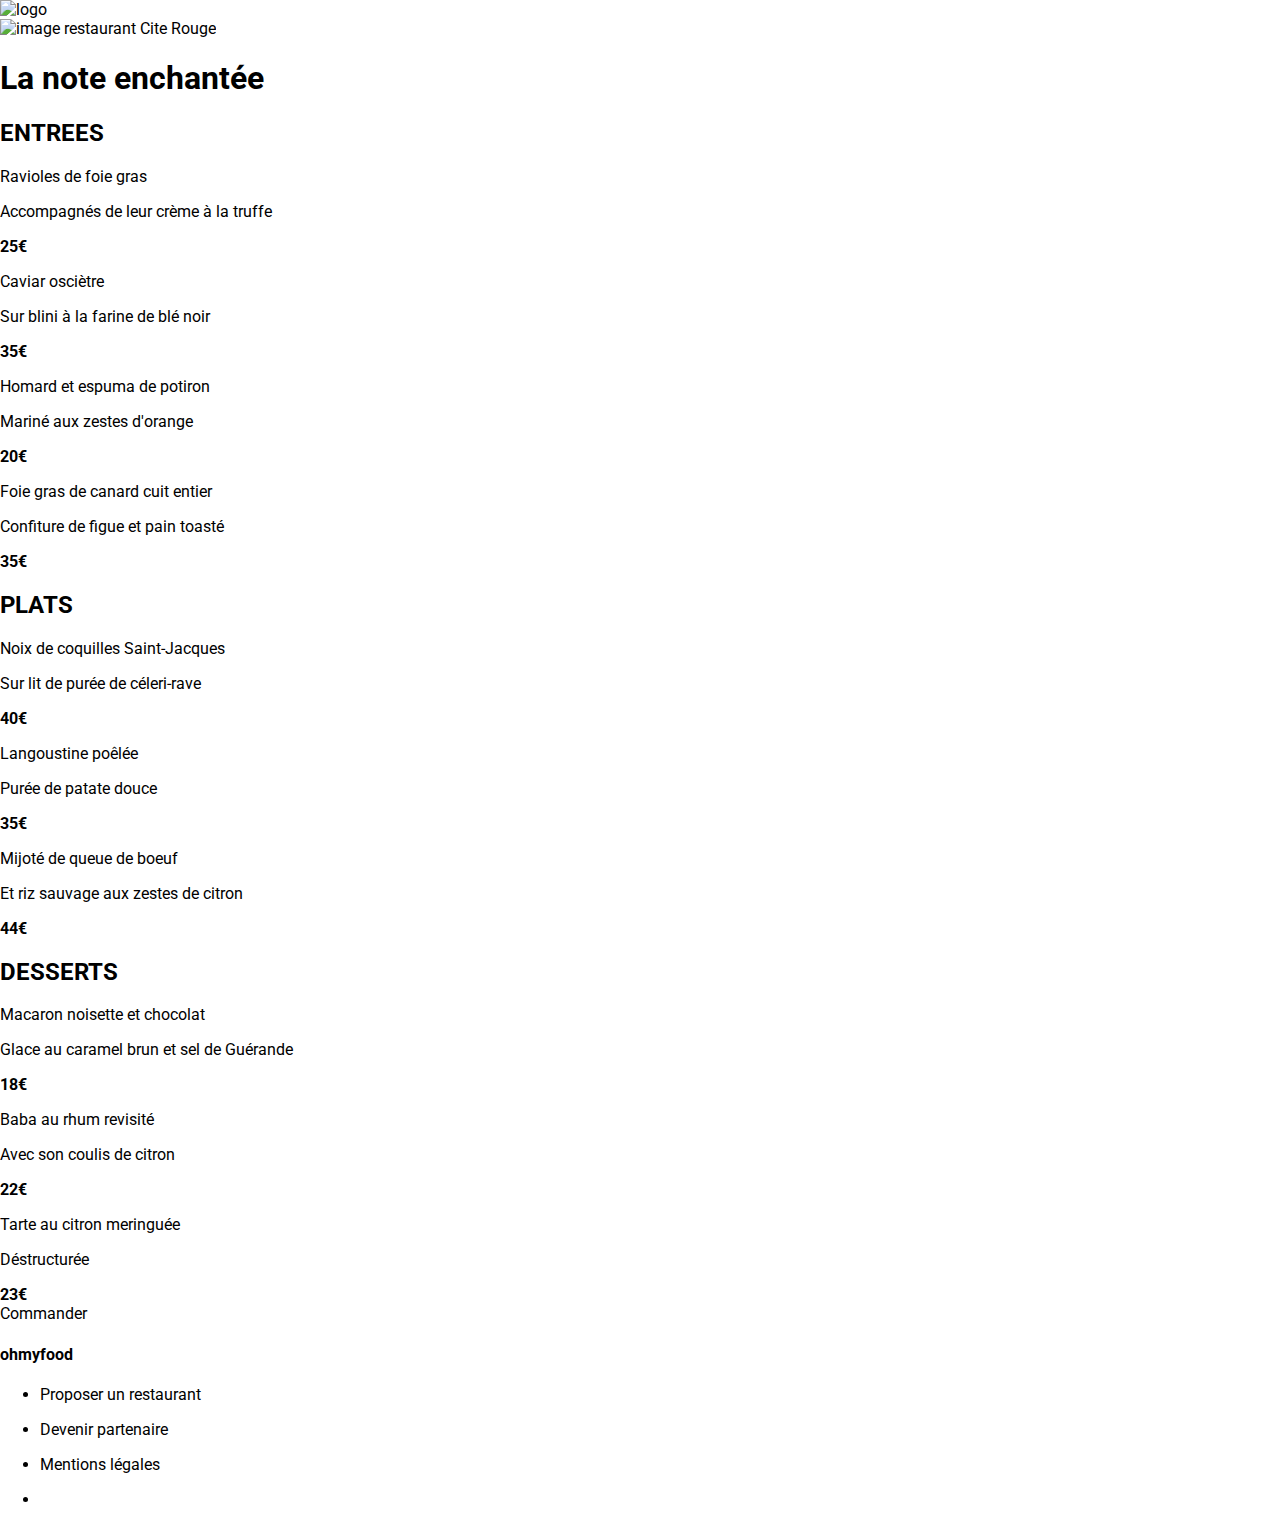
==== menus/lanoteenchantee/index.html @ 4b8d13b3 "modification pour le menu la note enchantée" ====
<!DOCTYPE html>
<html lang="fr">

<head>
    <meta charset="UTF-8">
    <meta name="viewport" content="width=device-width, initial-scale=1.0">
    <link rel="stylesheet" type="text/css" href="../../styles.css">
    <title>La note enchantée</title>
    <script src="https://kit.fontawesome.com/b6d9253c4b.js" crossorigin="anonymous"></script>
</head>

<body class="menus">
    <div class="content_container">
        <header>
            <div class="hautpage">
                <a href="../../index.html">
                <i class="fas fa-arrow-left"></i></a>
                <div class="logo">
                    <img src="../../images/logo/ohmyfood.png" alt="logo">
                </div>
            </div>
            <img src="../../images/restaurants/Charonne.jpg" class="img_menue" alt="image restaurant Cite Rouge">
        </header>
        <section>
            <div class="ensemble">
                <div class="heart">
                    <h1>La note enchantée</h1>
                    <i class="far fa-heart"></i>
                </div>
                <article>
                    <div class="repas_titre">
                        <h2>ENTREES</h2>
                        <div class="trio">
                            <div class="repas">
                                <div class="regroupement">
                                    <p>Ravioles de foie gras</p>
                                    <div class="prix">
                                        <p>Accompagnés de leur crème à la truffe</p><strong>25€</strong>
                                    </div>
                                </div>
                            </div>
                            <div class="repas">
                                <div class="regroupement">
                                    <p>Caviar osciètre</p>
                                    <div class="prix">
                                        <p>Sur blini à la farine de blé noir</p><strong>35€</strong>
                                    </div>
                                </div>
                            </div>
                            <div class="repas">
                                <div class="regroupement">
                                    <p>Homard et espuma de potiron</p>
                                    <div class="prix">
                                        <p>Mariné aux zestes d'orange</p><strong>20€</strong>
                                    </div>
                                </div>
                            </div>
                            <div class="repas">
                                <div class="regroupement">
                                    <p>Foie gras de canard cuit entier</p>
                                    <div class="prix">
                                        <p>Confiture de figue et pain toasté</p><strong>35€</strong>
                                    </div>
                                </div>
                            </div>
                        </div>
                    </div>
                </article>
                <article>
                    <div class="repas_titre">
                        <h2>PLATS</h2>
                        <div class="trio">
                            <div class="repas">
                                <div class="regroupement">
                                    <p>Noix de coquilles Saint-Jacques</p>
                                    <div class="prix">
                                        <p>Sur lit de purée de céleri-rave</p><strong>40€</strong>
                                    </div>
                                </div>
                            </div>
                            <div class="repas">
                                <div class="regroupement">
                                    <p>Langoustine poêlée</p>
                                    <div class="prix">
                                        <p>Purée de patate douce</p><strong>35€</strong>
                                    </div>
                                </div>
                            </div>
                            <div class="repas">
                                <div class="regroupement">
                                    <p>Mijoté de queue de boeuf</p>
                                    <div class="prix">
                                        <p>Et riz sauvage aux zestes de citron</p><strong>44€</strong>
                                    </div>
                                </div>
                            </div>
                        </div>
                    </div>
                </article>
                <article>
                    <div class="repas_titre">
                        <h2>DESSERTS</h2>
                        <div class="trio">
                            <div class="repas">
                                <div class="regroupement">
                                    <p>Macaron noisette et chocolat</p>
                                    <div class="prix">
                                        <p>Glace au caramel brun et sel de Guérande</p><strong>18€</strong>
                                    </div>
                                </div>
                            </div>
                            <div class="repas">
                                <div class="regroupement">
                                    <p>Baba au rhum revisité</p>
                                    <div class="prix">
                                        <p>Avec son coulis de citron</p><strong>22€</strong>
                                    </div>
                                </div>
                            </div>
                            <div class="repas">
                                <div class="regroupement">
                                    <p>Tarte au citron meringuée</p>
                                    <div class="prix">
                                        <p>Déstructurée</p><strong>23€</strong>
                                    </div>
                                </div>
                            </div>
                        </div>
                    </div>

                </article>
                <div class="button">
                    <span class="btn-search_text show-desktop">Commander</span>
                </div>
            </div>
        </section>
        <footer>
            <div class="bloc">
                <h4>ohmyfood</h4>
                <ul class="list">
                    <li>
                        <i class="fas fa-utensils"></i>
                        <p>Proposer un restaurant</p>
                    </li>
                    <li>
                        <i class="fas fa-hands-helping"></i>
                        <p>Devenir partenaire</p>
                    </li>
                    <li>
                        <p>Mentions légales</p>
                    </li>
                    <li>
                        <p><a href="mail:contact@ohmyfood.com">Contact</a></p>
                    </li>
                </ul>
            </div>

        </footer>
    </div>


</body>

</html>
---- styles.css ----
@import url("https://fonts.googleapis.com/css2?family=Shrikhand&display=swap");
@import url("https://fonts.googleapis.com/css2?family=Roboto:ital,wght@0,100;0,300;0,400;0,500;0,700;1,100;1,300;1,400;1,500&display=swap");
.home header {
  display: grid;
}
.home .logo {
  text-align: center;
}
.home .logo img {
  width: 150px;
  margin-top: 20px;
}
@media screen and (min-width: 1024px) {
  .home .logo img {
    width: 500px;
  }
}
.home .recherche {
  width: 100%;
  justify-content: center;
  display: flex;
  background-color: #EAEAEA;
}
.home .fas.fa-map-marker-alt {
  display: flex;
  justify-content: center;
  align-items: center;
  padding-right: 20px;
}
.home h1 {
  text-align: center;
  font-weight: bold;
  font-size: 22px;
}
.home .reservez {
  background-color: #F6F6F6;
  height: 230px;
}
.home .reservez p {
  text-align: center;
}
.home h2 {
  margin-left: 25px;
}
@media screen and (min-width: 768px) {
  .home h2 {
    display: flex;
    justify-content: center;
    margin-left: 0px;
  }
}
.home .bouton {
  width: 240px;
  height: 55px;
  display: flex;
  justify-content: center;
  align-items: center;
  border-radius: 30px;
  font-size: 18px;
  margin-left: 65px;
  color: white;
  background: linear-gradient(0deg, #a25bdd 0%, #e671da 100%);
}
@media screen and (min-width: 768px) {
  .home .bouton {
    margin: auto;
  }
}
.home .fonctionnement {
  width: auto;
  height: 70px;
  display: flex;
  align-items: center;
  justify-content: space-around;
  font-weight: bold;
  position: relative;
  z-index: 0;
  margin: 0px 20px 20px 30px;
  border-radius: 20px;
  background-color: #F6F6F6;
}
@media screen and (min-width: 768px) {
  .home .fonctionnement {
    width: 70%;
    margin-left: 100px;
  }
}
.home .fonctionnement p {
  margin-right: 60px;
  align-items: center;
}
.home .fonctionnement .fas {
  margin-left: 20px;
}
.home .number {
  width: 20px;
  height: 20px;
  position: absolute;
  z-index: 1;
  margin-top: 25px;
  margin-left: 22px;
  border-radius: 50%;
  background-color: #9356DC;
}
@media screen and (min-width: 768px) {
  .home .number {
    margin-left: 91px;
  }
}
.home .number p {
  margin-right: 0px;
  margin-top: 0px;
  margin-left: 5px;
  color: white;
}
.home section {
  background-color: #F6F6F6;
  padding-top: 20px;
}
.home article {
  width: auto;
  height: 245px;
  margin: 0px 20px 20px 20px;
  border-radius: 20px;
  background-color: white;
  margin-top: 20px;
  box-shadow: 3px 3px 6px #DBDBDB;
  color: black;
  position: relative;
}
.home article h3 {
  margin: 10px 0px 0px 20px;
  font-weight: bold;
}
.home article p {
  margin-left: 20px;
  margin-top: 0px;
  font-weight: normal;
}
.home article img {
  width: 100%;
  height: 175px;
  display: flex;
  object-fit: cover;
  margin: auto;
  border-radius: 20px 20px 0 0;
}
.home article .new {
  width: 30%;
  height: 40px;
  font-weight: bold;
  background-color: #99E2D0;
  position: absolute;
  right: 15px;
  margin-top: 20px;
}
@media screen and (min-width: 768px) {
  .home article .new {
    width: 25%;
  }
}
.home article .new > p {
  display: flex;
  justify-content: center;
  color: #3b8f6f;
  margin-left: 0px;
  margin-top: 10px;
}
.home article .heart {
  display: flex;
  justify-content: space-between;
  margin-right: 30px;
}
.home article .heart .fa-heart {
  margin-top: 15px;
  font-size: 25px;
  border-radius: 50%;
  background-size: 50px;
}
.home article .heart .fas {
  color: #9356DC;
}
.home footer {
  margin-top: 50px;
  background-color: #353535;
  color: white;
}
.home footer .bloc {
  margin-left: 20px;
  padding-bottom: 25px;
}
@media screen and (min-width: 768px) {
  .home footer .bloc {
    display: flex;
    flex-direction: column;
    align-items: center;
  }
}
.home footer h4 {
  font-family: "Shrikhand", cursive;
  padding-top: 20px;
}
@media screen and (min-width: 768px) {
  .home footer h4 {
    font-size: 25px;
    padding-top: 0px;
  }
}
.home footer ul {
  list-style-type: none;
  padding-left: 0px;
}
.home footer ul li {
  display: flex;
  line-height: 5px;
}
@media screen and (min-width: 768px) {
  .home footer ul li {
    justify-content: center;
  }
}
.home footer ul li .fas {
  margin-right: 15px;
  margin-top: 20px;
}
@media screen and (min-width: 768px) {
  .home footer ul li .fas {
    margin-top: 10px;
  }
}

img {
  max-width: 100%;
}

p {
  font-size: 16px;
}

body {
  font-family: "Roboto", sans-serif;
  width: 100%;
  max-width: 1700px;
  margin: 0 auto;
}

a {
  text-decoration: none;
  color: white;
}

/*# sourceMappingURL=styles.css.map */
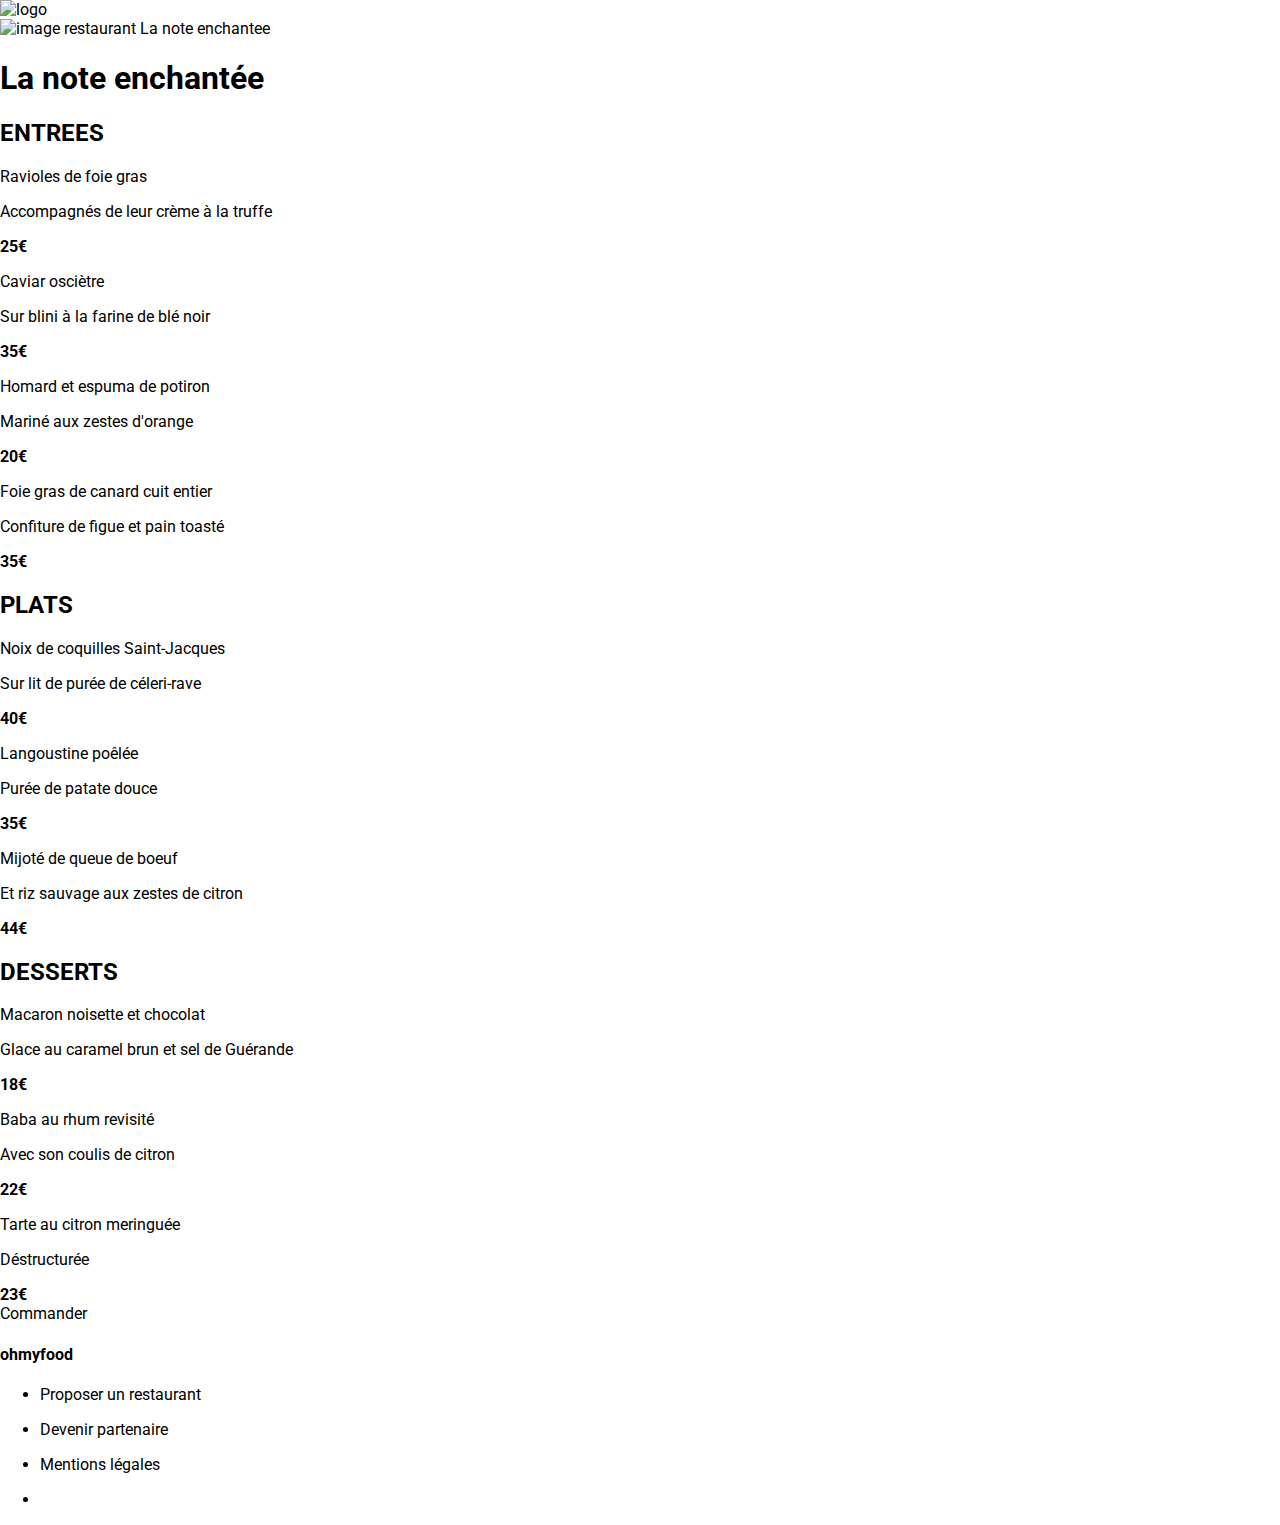
==== commit 4f60982f: "creation du menu lapalette et modif de lanote" ====
--- a/menus/lanoteenchantee/index.html
+++ b/menus/lanoteenchantee/index.html
@@ -19,7 +19,7 @@
                     <img src="../../images/logo/ohmyfood.png" alt="logo">
                 </div>
             </div>
-            <img src="../../images/restaurants/Charonne.jpg" class="img_menue" alt="image restaurant Cite Rouge">
+            <img src="../../images/restaurants/Charonne.jpg" class="img_menue" alt="image restaurant La note enchantee">
         </header>
         <section>
             <div class="ensemble">
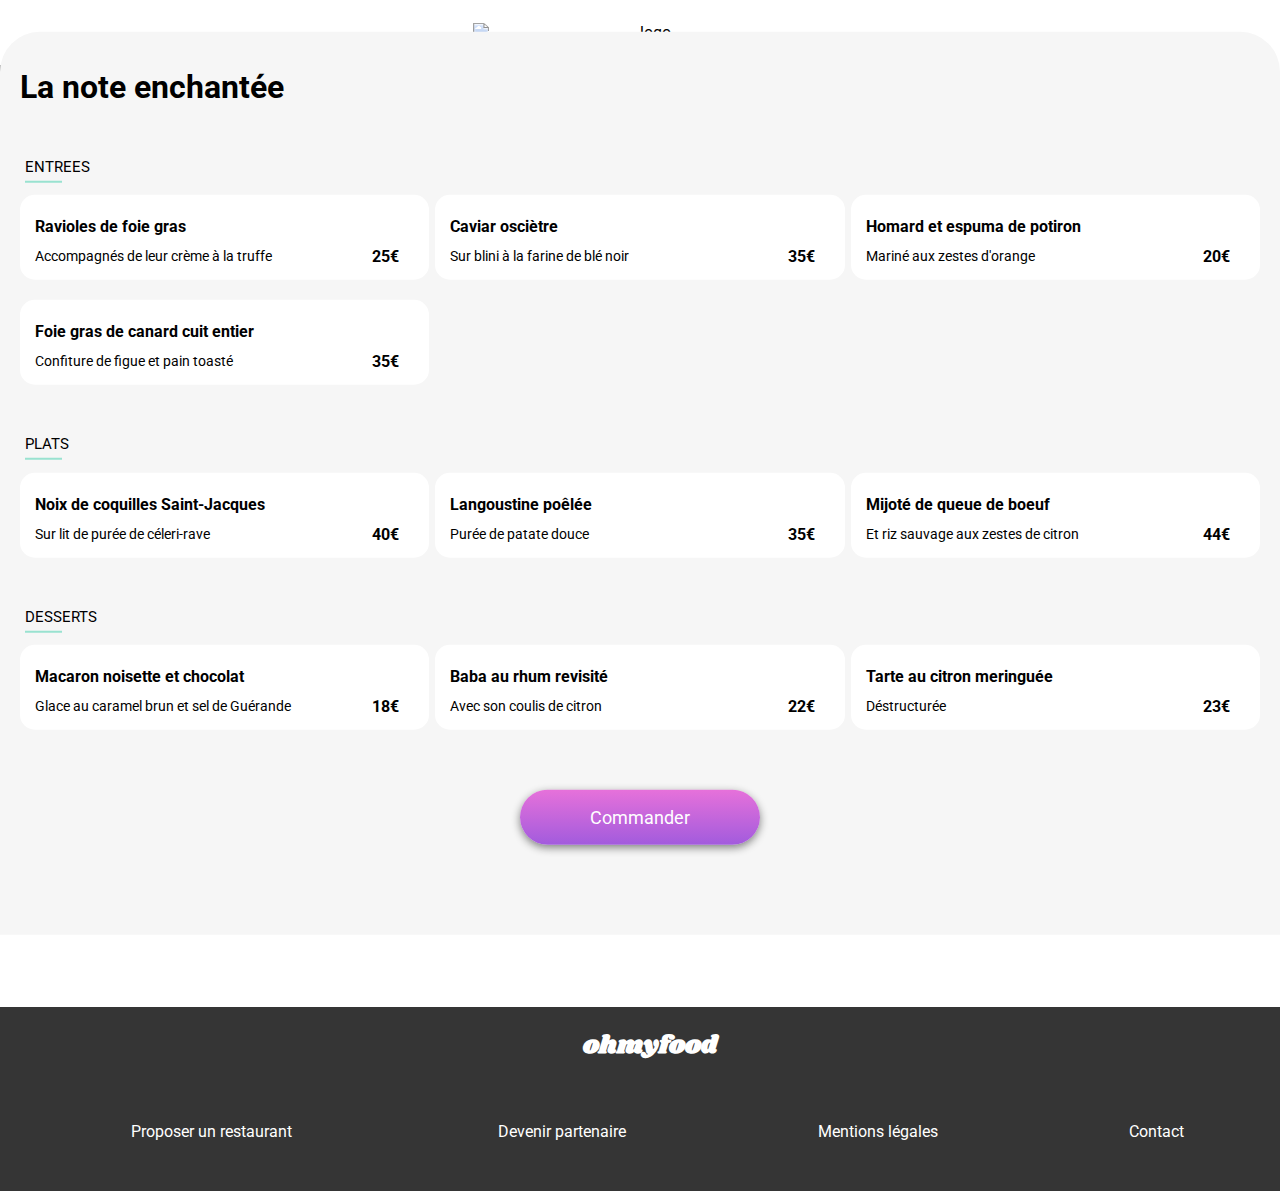
==== commit d68e9929: "Verification validator html et css" ====
--- a/menus/lanoteenchantee/index.html
+++ b/menus/lanoteenchantee/index.html
@@ -14,7 +14,7 @@
         <header>
             <div class="hautpage">
                 <a href="../../index.html">
-                <i class="fas fa-arrow-left"></i></a>
+                    <i class="fas fa-arrow-left"></i></a>
                 <div class="logo">
                     <img src="../../images/logo/ohmyfood.png" alt="logo">
                 </div>
@@ -31,37 +31,41 @@
                     <div class="repas_titre">
                         <h2>ENTREES</h2>
                         <div class="trio">
-                            <div class="repas">
+                            <div class="repas animation1">
                                 <div class="regroupement">
                                     <p>Ravioles de foie gras</p>
                                     <div class="prix">
                                         <p>Accompagnés de leur crème à la truffe</p><strong>25€</strong>
                                     </div>
                                 </div>
+                                <span class="icon"><i class="fas fa-check-circle"></i></span>
                             </div>
-                            <div class="repas">
+                            <div class="repas animation2">
                                 <div class="regroupement">
                                     <p>Caviar osciètre</p>
                                     <div class="prix">
                                         <p>Sur blini à la farine de blé noir</p><strong>35€</strong>
                                     </div>
                                 </div>
+                                <span class="icon"><i class="fas fa-check-circle"></i></span>
                             </div>
-                            <div class="repas">
+                            <div class="repas animation3">
                                 <div class="regroupement">
                                     <p>Homard et espuma de potiron</p>
                                     <div class="prix">
                                         <p>Mariné aux zestes d'orange</p><strong>20€</strong>
                                     </div>
                                 </div>
+                                <span class="icon"><i class="fas fa-check-circle"></i></span>
                             </div>
-                            <div class="repas">
+                            <div class="repas animation4">
                                 <div class="regroupement">
                                     <p>Foie gras de canard cuit entier</p>
                                     <div class="prix">
                                         <p>Confiture de figue et pain toasté</p><strong>35€</strong>
                                     </div>
                                 </div>
+                                <span class="icon"><i class="fas fa-check-circle"></i></span>
                             </div>
                         </div>
                     </div>
@@ -70,29 +74,32 @@
                     <div class="repas_titre">
                         <h2>PLATS</h2>
                         <div class="trio">
-                            <div class="repas">
+                            <div class="repas animation5">
                                 <div class="regroupement">
                                     <p>Noix de coquilles Saint-Jacques</p>
                                     <div class="prix">
                                         <p>Sur lit de purée de céleri-rave</p><strong>40€</strong>
                                     </div>
                                 </div>
+                                <span class="icon"><i class="fas fa-check-circle"></i></span>
                             </div>
-                            <div class="repas">
+                            <div class="repas animation6">
                                 <div class="regroupement">
                                     <p>Langoustine poêlée</p>
                                     <div class="prix">
                                         <p>Purée de patate douce</p><strong>35€</strong>
                                     </div>
                                 </div>
+                                <span class="icon"><i class="fas fa-check-circle"></i></span>
                             </div>
-                            <div class="repas">
+                            <div class="repas animation7">
                                 <div class="regroupement">
                                     <p>Mijoté de queue de boeuf</p>
                                     <div class="prix">
                                         <p>Et riz sauvage aux zestes de citron</p><strong>44€</strong>
                                     </div>
                                 </div>
+                                <span class="icon"><i class="fas fa-check-circle"></i></span>
                             </div>
                         </div>
                     </div>
@@ -101,37 +108,39 @@
                     <div class="repas_titre">
                         <h2>DESSERTS</h2>
                         <div class="trio">
-                            <div class="repas">
+                            <div class="repas animation8">
                                 <div class="regroupement">
                                     <p>Macaron noisette et chocolat</p>
                                     <div class="prix">
                                         <p>Glace au caramel brun et sel de Guérande</p><strong>18€</strong>
                                     </div>
                                 </div>
+                                <span class="icon"><i class="fas fa-check-circle"></i></span>
                             </div>
-                            <div class="repas">
+                            <div class="repas animation9">
                                 <div class="regroupement">
                                     <p>Baba au rhum revisité</p>
                                     <div class="prix">
                                         <p>Avec son coulis de citron</p><strong>22€</strong>
                                     </div>
                                 </div>
+                                <span class="icon"><i class="fas fa-check-circle"></i></span>
                             </div>
-                            <div class="repas">
+                            <div class="repas animation10">
                                 <div class="regroupement">
                                     <p>Tarte au citron meringuée</p>
                                     <div class="prix">
                                         <p>Déstructurée</p><strong>23€</strong>
                                     </div>
                                 </div>
+                                <span class="icon"><i class="fas fa-check-circle"></i></span>
                             </div>
                         </div>
                     </div>
-
                 </article>
-                <div class="button">
-                    <span class="btn-search_text show-desktop">Commander</span>
-                </div>
+            </div>
+            <div class="button">
+                <span class="btn-search_text show-desktop">Commander</span>
             </div>
         </section>
         <footer>
--- a/styles.css
+++ b/styles.css
@@ -1,5 +1,15 @@
 @import url("https://fonts.googleapis.com/css2?family=Shrikhand&display=swap");
 @import url("https://fonts.googleapis.com/css2?family=Roboto:ital,wght@0,100;0,300;0,400;0,500;0,700;1,100;1,300;1,400;1,500&display=swap");
+@keyframes anime {
+  from {
+    opacity: 0;
+    transform: translateY(20px);
+  }
+  to {
+    opacity: 1;
+    transform: translateY(0);
+  }
+}
 .home header {
   display: grid;
 }
@@ -10,9 +20,14 @@
   width: 150px;
   margin-top: 20px;
 }
-@media screen and (min-width: 1024px) {
+@media screen and (min-width: 768px) {
   .home .logo img {
-    width: 500px;
+    width: 250px;
+  }
+}
+@media screen and (min-width: 1024px) {
+  .home .logo img {
+    width: 350px;
   }
 }
 .home .recherche {
@@ -56,14 +71,19 @@
   justify-content: center;
   align-items: center;
   border-radius: 30px;
+  border: 0px solid;
   font-size: 18px;
   margin-left: 65px;
+  margin: auto;
   color: white;
   background: linear-gradient(0deg, #a25bdd 0%, #e671da 100%);
-}
-@media screen and (min-width: 768px) {
-  .home .bouton {
-    margin: auto;
+  box-shadow: 0px 3px 9px grey;
+  cursor: pointer;
+}
+@media screen and (min-width: 1024px) {
+  .home .menu {
+    display: flex;
+    justify-content: center;
   }
 }
 .home .fonctionnement {
@@ -79,43 +99,70 @@
   border-radius: 20px;
   background-color: #F6F6F6;
 }
-@media screen and (min-width: 768px) {
-  .home .fonctionnement {
-    width: 70%;
-    margin-left: 100px;
-  }
+.home .fonctionnement:hover {
+  background-color: #F5EDFF;
+}
+.home .fonctionnement:hover .fas {
+  color: #9356DC;
 }
 .home .fonctionnement p {
   margin-right: 60px;
   align-items: center;
 }
+@media screen and (min-width: 768px) {
+  .home .fonctionnement p {
+    margin-right: 200px;
+  }
+}
+@media screen and (min-width: 1024px) {
+  .home .fonctionnement p {
+    margin-right: 100px;
+  }
+}
 .home .fonctionnement .fas {
   margin-left: 20px;
+}
+@media screen and (min-width: 768px) {
+  .home .fonctionnement .fas {
+    margin-left: 200px;
+  }
+}
+@media screen and (min-width: 1024px) {
+  .home .fonctionnement .fas {
+    margin-left: 100px;
+    margin-right: 20px;
+  }
 }
 .home .number {
   width: 20px;
   height: 20px;
+  display: flex;
+  justify-content: center;
   position: absolute;
   z-index: 1;
-  margin-top: 25px;
-  margin-left: 22px;
+  left: 0;
+  transform: translateX(-50%);
   border-radius: 50%;
   background-color: #9356DC;
 }
-@media screen and (min-width: 768px) {
-  .home .number {
-    margin-left: 91px;
-  }
-}
 .home .number p {
   margin-right: 0px;
-  margin-top: 0px;
-  margin-left: 5px;
-  color: white;
+  margin-top: 1px;
+  color: white;
+  font-size: 14px;
 }
 .home section {
   background-color: #F6F6F6;
   padding-top: 20px;
+}
+@media screen and (min-width: 1024px) {
+  .home section .groupe {
+    display: flex;
+    flex-wrap: wrap;
+    margin-left: 100px;
+    margin-right: 100px;
+    justify-content: center;
+  }
 }
 .home article {
   width: auto;
@@ -128,6 +175,12 @@
   color: black;
   position: relative;
 }
+@media screen and (min-width: 1024px) {
+  .home article {
+    display: flex;
+    width: 530px;
+  }
+}
 .home article h3 {
   margin: 10px 0px 0px 20px;
   font-weight: bold;
@@ -162,6 +215,7 @@
 .home article .new > p {
   display: flex;
   justify-content: center;
+  font-weight: bold;
   color: #3b8f6f;
   margin-left: 0px;
   margin-top: 10px;
@@ -171,14 +225,26 @@
   justify-content: space-between;
   margin-right: 30px;
 }
-.home article .heart .fa-heart {
+.home article .heart .far {
   margin-top: 15px;
   font-size: 25px;
   border-radius: 50%;
   background-size: 50px;
+  color: black;
+  position: relative;
 }
 .home article .heart .fas {
-  color: #9356DC;
+  position: absolute;
+  right: 30px;
+  margin-top: 15px;
+  font-size: 25px;
+  border-radius: 50%;
+  background-size: 50px;
+  opacity: 0;
+}
+.home article .heart .fas:hover {
+  color: #a25bdd;
+  opacity: 1;
 }
 .home footer {
   margin-top: 50px;
@@ -221,12 +287,273 @@
 }
 .home footer ul li .fas {
   margin-right: 15px;
+  margin-top: 10px;
+}
+
+.menus .hautpage {
+  width: 100%;
+  display: flex;
+}
+.menus .hautpage a {
+  text-decoration: none;
+  color: black;
+}
+.menus .hautpage .fa-arrow-left {
+  display: flex;
+  align-items: center;
+  margin-left: 20px;
+  height: 50px;
+}
+@media screen and (min-width: 1024px) {
+  .menus .hautpage .fa-arrow-left {
+    margin-top: 15px;
+  }
+}
+.menus .hautpage .logo {
+  width: 100%;
+  display: flex;
+  text-align: center;
+  align-items: center;
+  justify-content: center;
+  margin: 10px 70px 0px 65px;
+}
+.menus .hautpage .logo img {
+  width: 150px;
+  margin-bottom: 10px;
+}
+@media screen and (min-width: 768px) {
+  .menus .hautpage .logo img {
+    width: 250px;
+  }
+}
+@media screen and (min-width: 1024px) {
+  .menus .hautpage .logo img {
+    width: 350px;
+  }
+}
+.menus .img_menue {
+  object-fit: cover;
+  height: 450px;
+  width: 100%;
+}
+@media screen and (min-width: 1024px) {
+  .menus .img_menue {
+    height: 500px;
+  }
+}
+.menus section {
+  background-color: #F6F6F6;
+  position: relative;
+  z-index: 1;
+  transform: translateY(-6%);
+  border-radius: 40px 40px 0 0;
+  padding-bottom: 50px;
+}
+@media screen and (min-width: 1024px) {
+  .menus section {
+    transform: translateY(-8%);
+  }
+}
+.menus section .ensemble {
+  margin: 20px;
+}
+.menus section .ensemble .heart {
+  display: flex;
+  width: 100%;
+  justify-content: space-between;
+}
+.menus section .ensemble .heart h1 {
+  font-weight: bold;
+  padding-top: 15px;
+}
+.menus section .ensemble .heart .fa-heart {
+  display: flex;
+  align-items: center;
+  justify-content: center;
+  padding-top: 15px;
+  font-size: 25px;
+  margin-right: 20px;
+}
+.menus section .ensemble h2 {
+  font-weight: normal;
+  font-size: 15px;
+  margin-left: 5px;
+  margin-top: 30px;
+  padding-bottom: 5px;
+  border-bottom: solid 2px #99E2D0;
+  width: 12%;
+}
+@media screen and (min-width: 768px) {
+  .menus section .ensemble h2 {
+    width: 6%;
+  }
+}
+@media screen and (min-width: 1024px) {
+  .menus section .ensemble h2 {
+    width: 3%;
+  }
+}
+@media screen and (min-width: 1024px) {
+  .menus section article .trio {
+    display: flex;
+    width: 100%;
+    flex-wrap: wrap;
+    justify-content: space-between;
+  }
+}
+.menus section article .repas {
+  display: flex;
+  background-color: white;
+  border-radius: 15px;
+  height: 85px;
+  margin-bottom: 20px;
+  cursor: pointer;
+  overflow: hidden;
+  animation: anime 1000ms ease-in-out both;
+}
+@media screen and (min-width: 1024px) {
+  .menus section article .repas {
+    width: 33%;
+  }
+}
+.menus section article .repas:hover span {
+  width: 15%;
+}
+.menus section article .repas:hover .fa-check-circle {
+  transform: rotate(360deg);
+  transition: transform 0.4s ease-in-out;
+}
+.menus section article .repas .icon {
+  display: flex;
+  background-color: #99E2D0;
+  width: 0%;
+  color: white;
+  overflow: hidden;
+  transition: width 400ms;
+}
+.menus section article .repas .fa-check-circle {
+  justify-content: center;
+  align-items: center;
+  display: flex;
+  width: 100%;
+  font-size: 20px;
+}
+.menus section article .repas .regroupement {
+  margin-left: 15px;
+  width: 100%;
+}
+.menus section article .repas .regroupement p {
+  font-weight: bold;
+  padding-top: 15px;
+  margin-bottom: 0px;
+  line-height: 1px;
+}
+.menus section article .repas .regroupement .prix {
+  display: flex;
+  justify-content: space-between;
+  margin-right: 20px;
+}
+.menus section article .repas .regroupement .prix p {
+  font-weight: normal;
+  font-size: 14px;
+}
+.menus section article .repas .regroupement strong {
+  font-weight: bold;
   margin-top: 20px;
-}
-@media screen and (min-width: 768px) {
-  .home footer ul li .fas {
-    margin-top: 10px;
-  }
+  margin-right: 10px;
+}
+.menus section article .animation1 {
+  animation-delay: 100ms;
+}
+.menus section article .animation2 {
+  animation-delay: 200ms;
+}
+.menus section article .animation3 {
+  animation-delay: 300ms;
+}
+.menus section article .animation4 {
+  animation-delay: 400ms;
+}
+.menus section article .animation5 {
+  animation-delay: 500ms;
+}
+.menus section article .animation6 {
+  animation-delay: 600ms;
+}
+.menus section article .animation7 {
+  animation-delay: 700ms;
+}
+.menus section article .animation8 {
+  animation-delay: 800ms;
+}
+.menus section article .animation9 {
+  animation-delay: 900ms;
+}
+.menus section article .animation10 {
+  animation-delay: 1000ms;
+}
+.menus section .button {
+  width: 240px;
+  height: 55px;
+  display: flex;
+  justify-content: center;
+  align-items: center;
+  border-radius: 30px;
+  font-size: 18px;
+  margin: 40px auto;
+  color: white;
+  background: linear-gradient(0deg, #a25bdd 0%, #e671da 100%);
+  box-shadow: 0px 3px 9px grey;
+  cursor: pointer;
+}
+.menus footer {
+  background-color: #353535;
+  color: white;
+}
+.menus footer .bloc {
+  margin-left: 20px;
+  padding-bottom: 25px;
+}
+@media screen and (min-width: 768px) {
+  .menus footer .bloc {
+    display: flex;
+    flex-direction: column;
+    align-items: center;
+  }
+}
+.menus footer h4 {
+  font-family: "Shrikhand", cursive;
+  padding-top: 20px;
+  margin-top: 0px;
+}
+@media screen and (min-width: 768px) {
+  .menus footer h4 {
+    font-size: 25px;
+  }
+}
+.menus footer ul {
+  list-style-type: none;
+  padding-left: 0px;
+}
+@media screen and (min-width: 1024px) {
+  .menus footer ul {
+    display: flex;
+    width: 100%;
+    justify-content: space-around;
+  }
+}
+.menus footer ul li {
+  display: flex;
+  line-height: 5px;
+}
+@media screen and (min-width: 768px) {
+  .menus footer ul li {
+    justify-content: center;
+  }
+}
+.menus footer ul li .fas {
+  margin-right: 15px;
+  margin-top: 10px;
 }
 
 img {
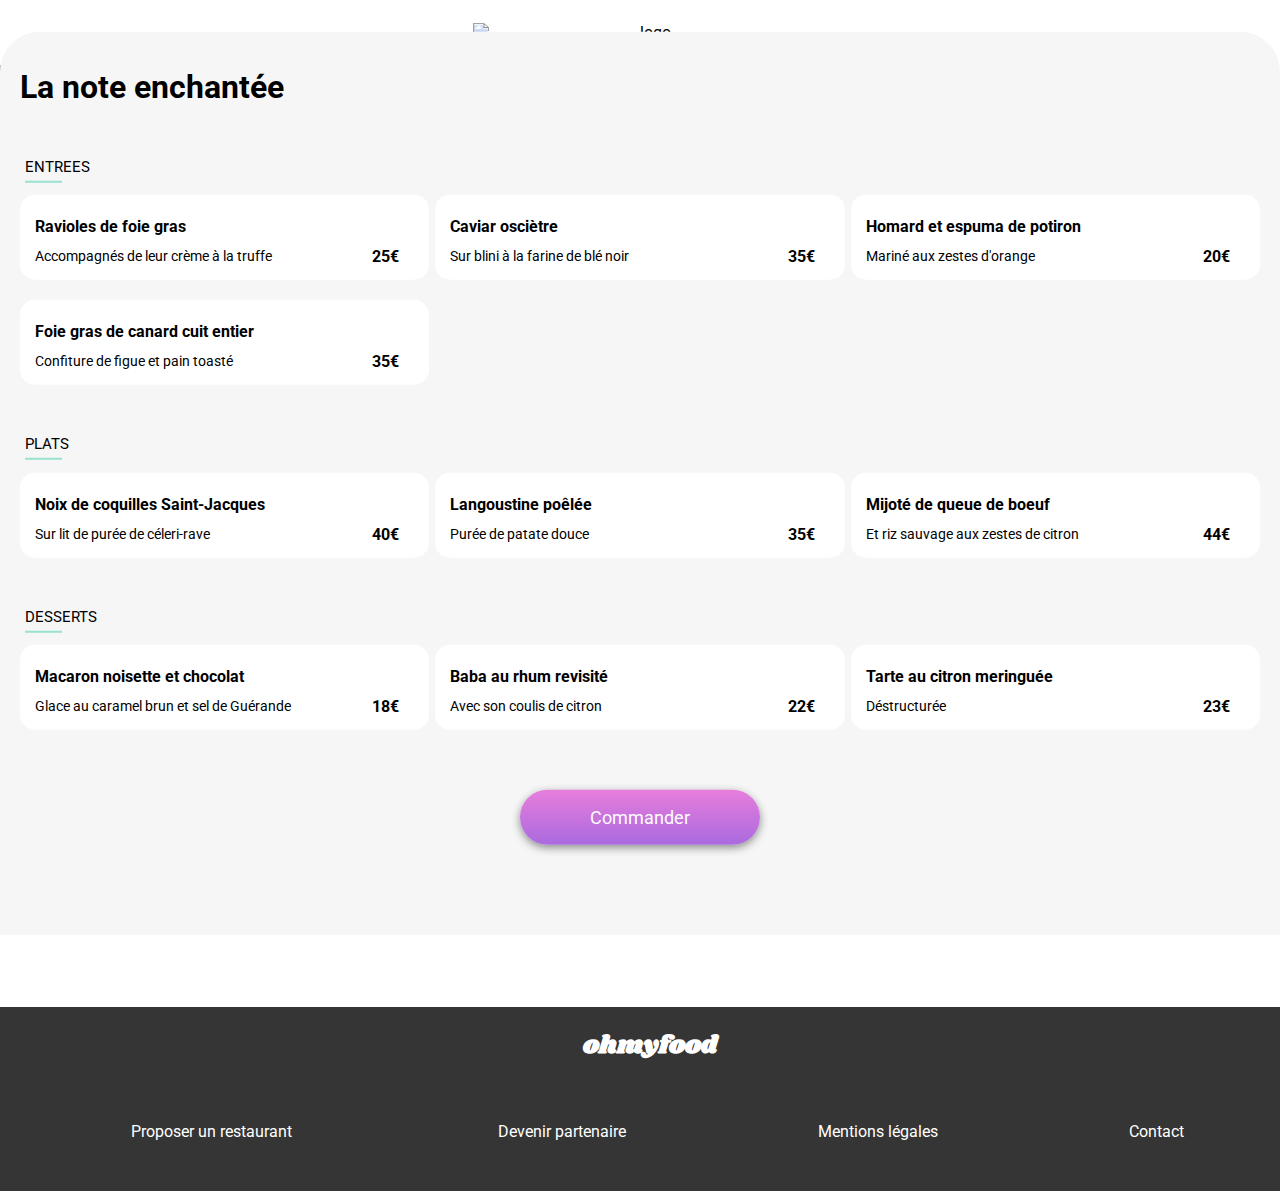
==== commit 8b0788f9: "ajout d une partie du loader" ====
--- a/menus/lanoteenchantee/index.html
+++ b/menus/lanoteenchantee/index.html
@@ -19,8 +19,8 @@
                     <img src="../../images/logo/ohmyfood.png" alt="logo">
                 </div>
             </div>
+        </header>
             <img src="../../images/restaurants/Charonne.jpg" class="img_menue" alt="image restaurant La note enchantee">
-        </header>
         <section>
             <div class="ensemble">
                 <div class="heart">
@@ -122,6 +122,7 @@
                                     <p>Baba au rhum revisité</p>
                                     <div class="prix">
                                         <p>Avec son coulis de citron</p><strong>22€</strong>
+                                        
                                     </div>
                                 </div>
                                 <span class="icon"><i class="fas fa-check-circle"></i></span>
--- a/styles.css
+++ b/styles.css
@@ -45,7 +45,9 @@
 .home h1 {
   text-align: center;
   font-weight: bold;
+  margin-top: 0px;
   font-size: 22px;
+  padding-top: 10px;
 }
 .home .reservez {
   background-color: #F6F6F6;
@@ -79,6 +81,11 @@
   background: linear-gradient(0deg, #a25bdd 0%, #e671da 100%);
   box-shadow: 0px 3px 9px grey;
   cursor: pointer;
+  opacity: 0.9;
+}
+.home .bouton:hover {
+  opacity: 1;
+  box-shadow: 0px 5px 11px grey;
 }
 @media screen and (min-width: 1024px) {
   .home .menu {
@@ -154,6 +161,7 @@
 .home section {
   background-color: #F6F6F6;
   padding-top: 20px;
+  padding-bottom: 50px;
 }
 @media screen and (min-width: 1024px) {
   .home section .groupe {
@@ -177,7 +185,6 @@
 }
 @media screen and (min-width: 1024px) {
   .home article {
-    display: flex;
     width: 530px;
   }
 }
@@ -247,7 +254,6 @@
   opacity: 1;
 }
 .home footer {
-  margin-top: 50px;
   background-color: #353535;
   color: white;
 }
@@ -276,6 +282,13 @@
   list-style-type: none;
   padding-left: 0px;
 }
+@media screen and (min-width: 1024px) {
+  .home footer ul {
+    width: 100%;
+    display: flex;
+    justify-content: space-around;
+  }
+}
 .home footer ul li {
   display: flex;
   line-height: 5px;
@@ -333,7 +346,7 @@
 }
 .menus .img_menue {
   object-fit: cover;
-  height: 450px;
+  height: 300px;
   width: 100%;
 }
 @media screen and (min-width: 1024px) {
@@ -505,6 +518,11 @@
   background: linear-gradient(0deg, #a25bdd 0%, #e671da 100%);
   box-shadow: 0px 3px 9px grey;
   cursor: pointer;
+  opacity: 0.9;
+}
+.menus section .button:hover {
+  opacity: 1;
+  box-shadow: 0px 5px 11px grey;
 }
 .menus footer {
   background-color: #353535;
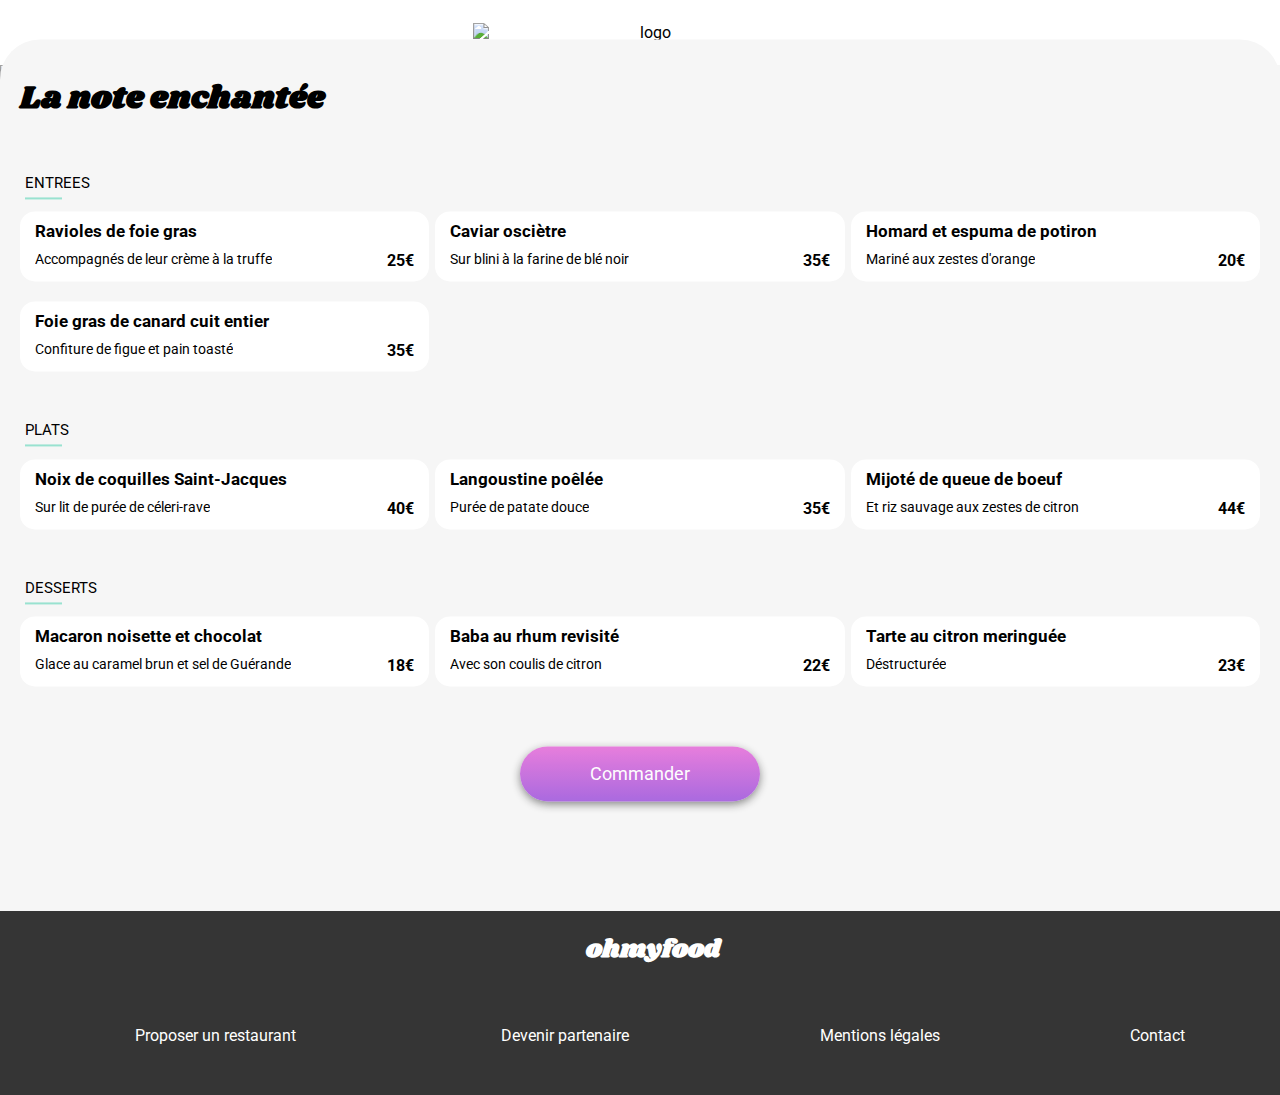
==== commit 394c58ed: "modification hover vert + load spinner" ====
--- a/menus/lanoteenchantee/index.html
+++ b/menus/lanoteenchantee/index.html
@@ -20,7 +20,7 @@
                 </div>
             </div>
         </header>
-            <img src="../../images/restaurants/Charonne.jpg" class="img_menue" alt="image restaurant La note enchantee">
+        <img src="../../images/restaurants/Charonne.jpg" class="img_menue" alt="image restaurant La note enchantee">
         <section>
             <div class="ensemble">
                 <div class="heart">
@@ -122,7 +122,7 @@
                                     <p>Baba au rhum revisité</p>
                                     <div class="prix">
                                         <p>Avec son coulis de citron</p><strong>22€</strong>
-                                        
+
                                     </div>
                                 </div>
                                 <span class="icon"><i class="fas fa-check-circle"></i></span>
@@ -140,7 +140,7 @@
                     </div>
                 </article>
             </div>
-            <div class="button">
+            <div class="button" type="button">
                 <span class="btn-search_text show-desktop">Commander</span>
             </div>
         </section>
--- a/styles.css
+++ b/styles.css
@@ -10,6 +10,63 @@
     transform: translateY(0);
   }
 }
+@keyframes spin {
+  0% {
+    transform: rotate(0deg);
+  }
+  100% {
+    transform: rotate(360deg);
+  }
+}
+@keyframes vis {
+  0% {
+    opacity: 1;
+    z-index: 1;
+  }
+  100% {
+    opacity: 0;
+    z-index: -1;
+  }
+}
+.home .load {
+  z-index: 1;
+  position: fixed;
+  width: 100%;
+  height: 100%;
+  top: 0;
+  left: 0;
+  display: flex;
+  justify-content: center;
+  align-items: center;
+  animation: vis 200ms 2s forwards;
+  background-color: white;
+  opacity: 0.7;
+}
+.home .loader {
+  width: 50px;
+  height: 50px;
+  display: inline-block;
+  vertical-align: middle;
+  position: relative;
+}
+.home .loader-quart {
+  border-radius: 50px;
+  border: 6px solid #a25bdd;
+}
+.home .loader-quart:after {
+  content: "";
+  position: absolute;
+  top: -6px;
+  left: -6px;
+  bottom: -6px;
+  right: -6px;
+  width: 50px;
+  height: 50px;
+  border-radius: 50px;
+  border: 6px solid transparent;
+  border-top-color: #FFF;
+  animation: spin 2s linear infinite;
+}
 .home header {
   display: grid;
 }
@@ -19,6 +76,7 @@
 .home .logo img {
   width: 150px;
   margin-top: 20px;
+  margin-bottom: 10px;
 }
 @media screen and (min-width: 768px) {
   .home .logo img {
@@ -58,6 +116,7 @@
 }
 .home h2 {
   margin-left: 25px;
+  margin-top: 25px;
 }
 @media screen and (min-width: 768px) {
   .home h2 {
@@ -271,11 +330,12 @@
 .home footer h4 {
   font-family: "Shrikhand", cursive;
   padding-top: 20px;
+  margin-top: 0;
+  font-size: 20px;
 }
 @media screen and (min-width: 768px) {
   .home footer h4 {
     font-size: 25px;
-    padding-top: 0px;
   }
 }
 .home footer ul {
@@ -303,9 +363,13 @@
   margin-top: 10px;
 }
 
+.menus .content_container {
+  background-color: #F6F6F6;
+}
 .menus .hautpage {
   width: 100%;
   display: flex;
+  background-color: white;
 }
 .menus .hautpage a {
   text-decoration: none;
@@ -360,7 +424,7 @@
   z-index: 1;
   transform: translateY(-6%);
   border-radius: 40px 40px 0 0;
-  padding-bottom: 50px;
+  padding-bottom: 5px;
 }
 @media screen and (min-width: 1024px) {
   .menus section {
@@ -368,7 +432,7 @@
   }
 }
 .menus section .ensemble {
-  margin: 20px;
+  margin: 20px 20px 0 20px;
 }
 .menus section .ensemble .heart {
   display: flex;
@@ -378,6 +442,7 @@
 .menus section .ensemble .heart h1 {
   font-weight: bold;
   padding-top: 15px;
+  font-family: "Shrikhand", cursive;
 }
 .menus section .ensemble .heart .fa-heart {
   display: flex;
@@ -418,7 +483,7 @@
   display: flex;
   background-color: white;
   border-radius: 15px;
-  height: 85px;
+  height: 75px;
   margin-bottom: 20px;
   cursor: pointer;
   overflow: hidden;
@@ -427,14 +492,18 @@
 @media screen and (min-width: 1024px) {
   .menus section article .repas {
     width: 33%;
+    height: 70px;
   }
 }
 .menus section article .repas:hover span {
-  width: 15%;
+  width: 20%;
 }
 .menus section article .repas:hover .fa-check-circle {
   transform: rotate(360deg);
   transition: transform 0.4s ease-in-out;
+}
+.menus section article .repas:hover .regroupement .prix p {
+  width: 220px;
 }
 .menus section article .repas .icon {
   display: flex;
@@ -457,23 +526,30 @@
 }
 .menus section article .repas .regroupement p {
   font-weight: bold;
-  padding-top: 15px;
   margin-bottom: 0px;
-  line-height: 1px;
+  white-space: nowrap;
+  text-overflow: ellipsis;
+  overflow: hidden;
+  font-size: 17px;
+  margin-top: 10px;
 }
 .menus section article .repas .regroupement .prix {
   display: flex;
   justify-content: space-between;
-  margin-right: 20px;
 }
 .menus section article .repas .regroupement .prix p {
   font-weight: normal;
   font-size: 14px;
+  white-space: nowrap;
+  overflow: hidden;
+  text-overflow: ellipsis;
 }
 .menus section article .repas .regroupement strong {
   font-weight: bold;
-  margin-top: 20px;
-  margin-right: 10px;
+  margin: 0;
+  padding: 0;
+  margin-top: 10px;
+  margin-right: 15px;
 }
 .menus section article .animation1 {
   animation-delay: 100ms;
@@ -486,6 +562,15 @@
 }
 .menus section article .animation4 {
   animation-delay: 400ms;
+}
+.menus section article .animationspec {
+  animation-delay: 400ms;
+  line-height: 15px;
+}
+@media screen and (min-width: 1024px) {
+  .menus section article .animationspec .regroupement p br {
+    display: none;
+  }
 }
 .menus section article .animation5 {
   animation-delay: 500ms;
@@ -529,7 +614,7 @@
   color: white;
 }
 .menus footer .bloc {
-  margin-left: 20px;
+  margin-left: 25px;
   padding-bottom: 25px;
 }
 @media screen and (min-width: 768px) {
@@ -543,6 +628,7 @@
   font-family: "Shrikhand", cursive;
   padding-top: 20px;
   margin-top: 0px;
+  font-size: 20px;
 }
 @media screen and (min-width: 768px) {
   .menus footer h4 {
